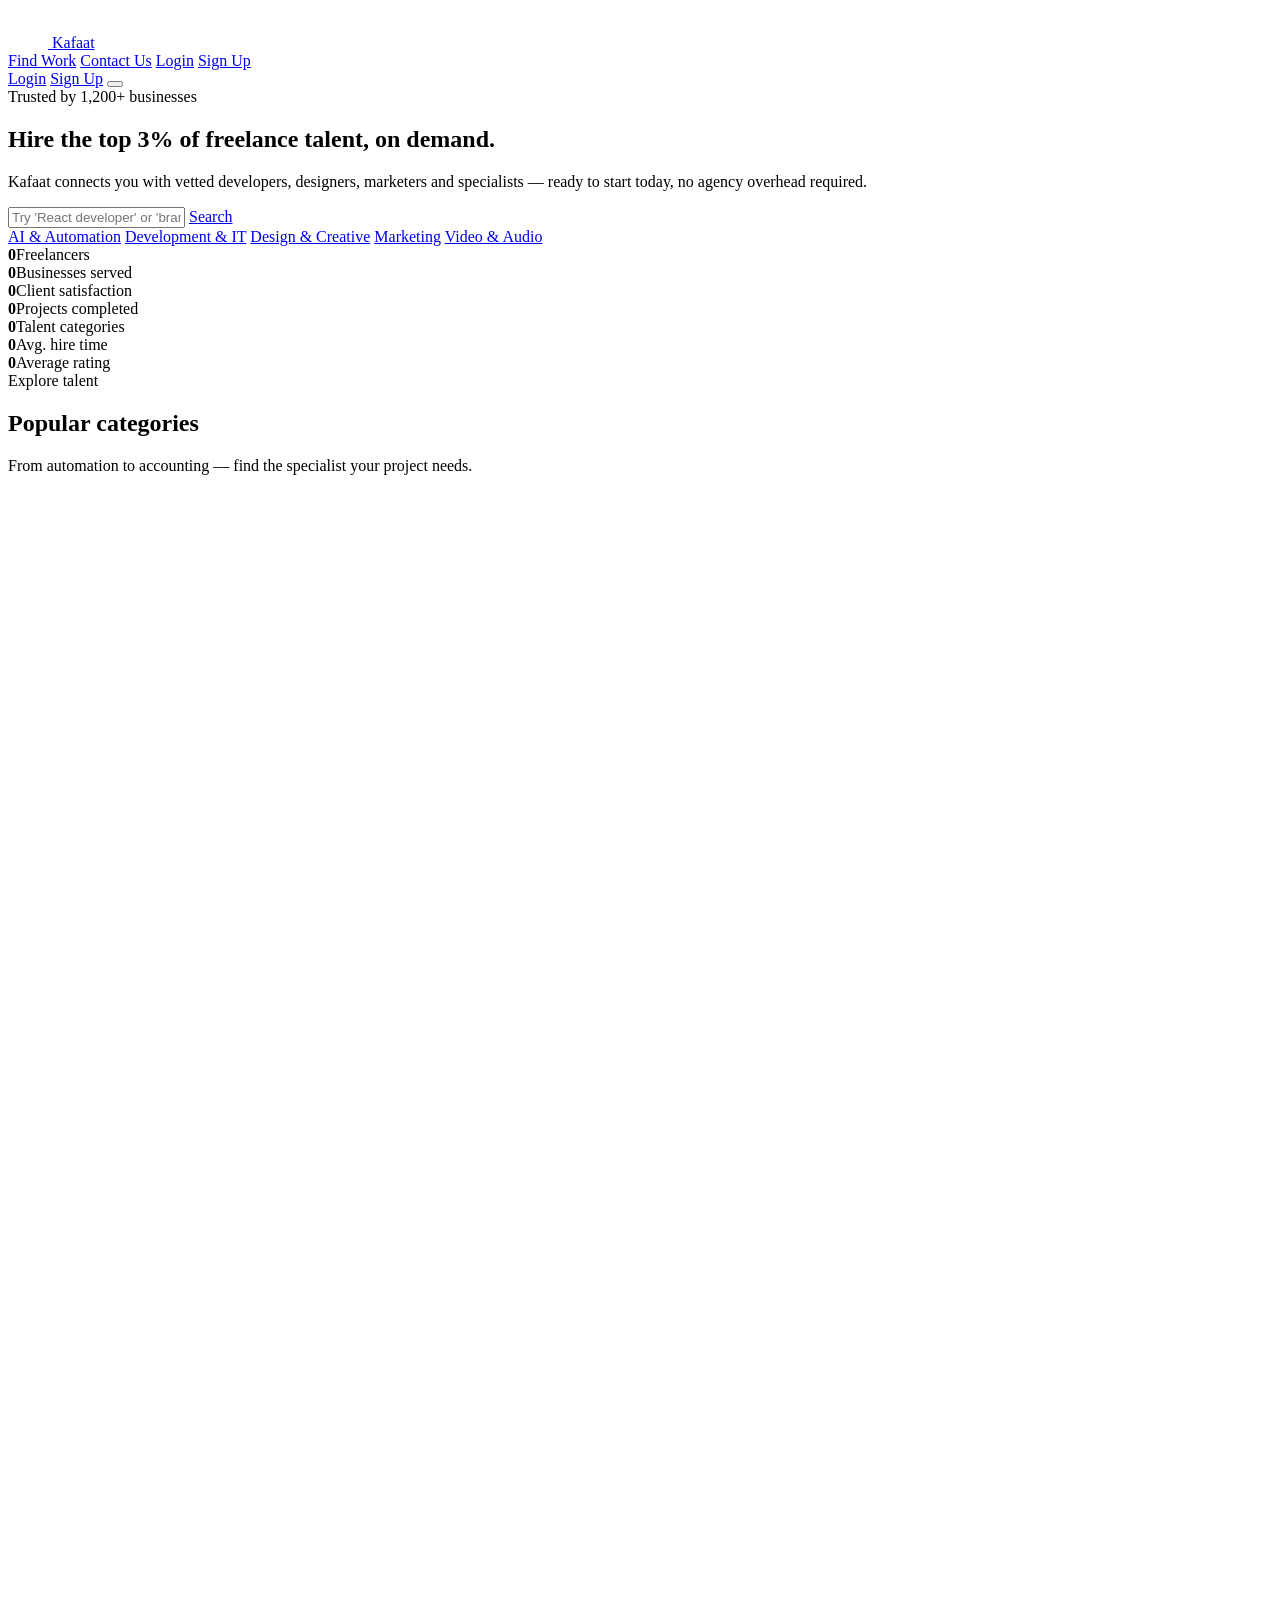
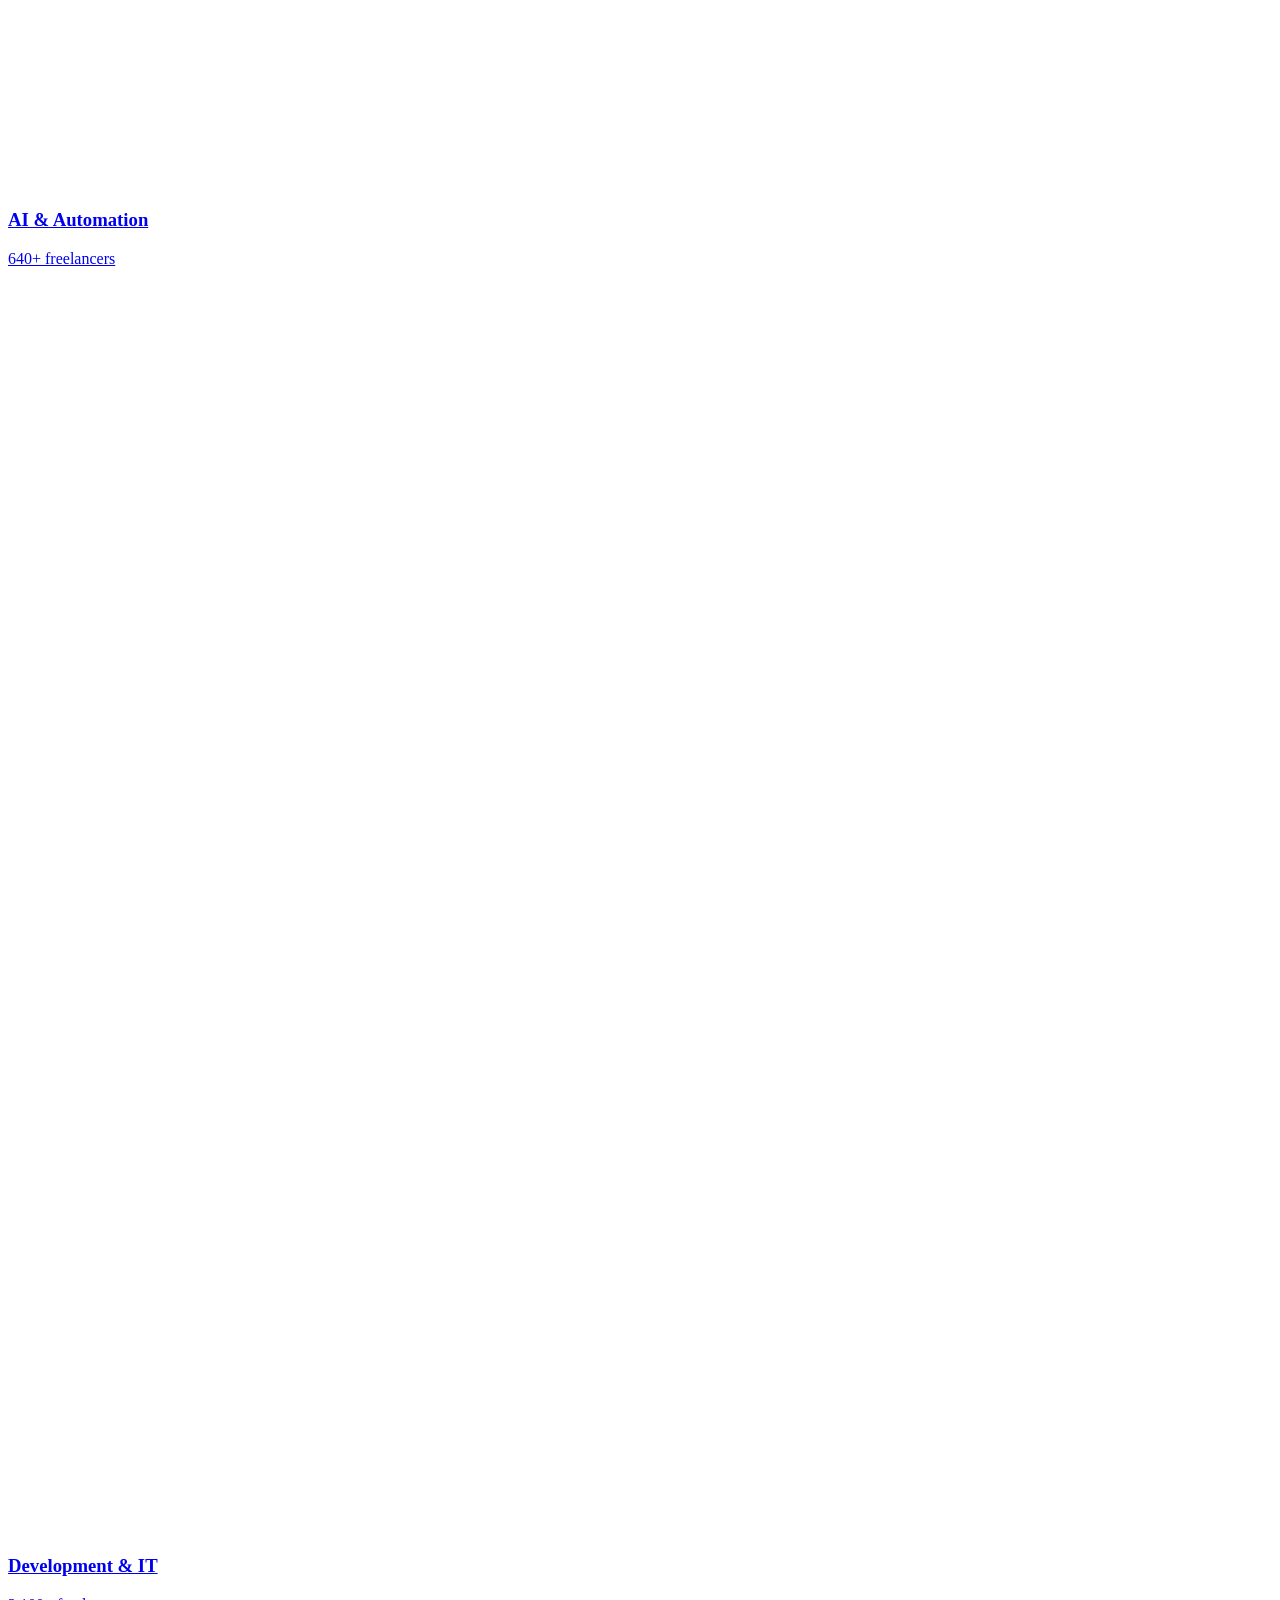
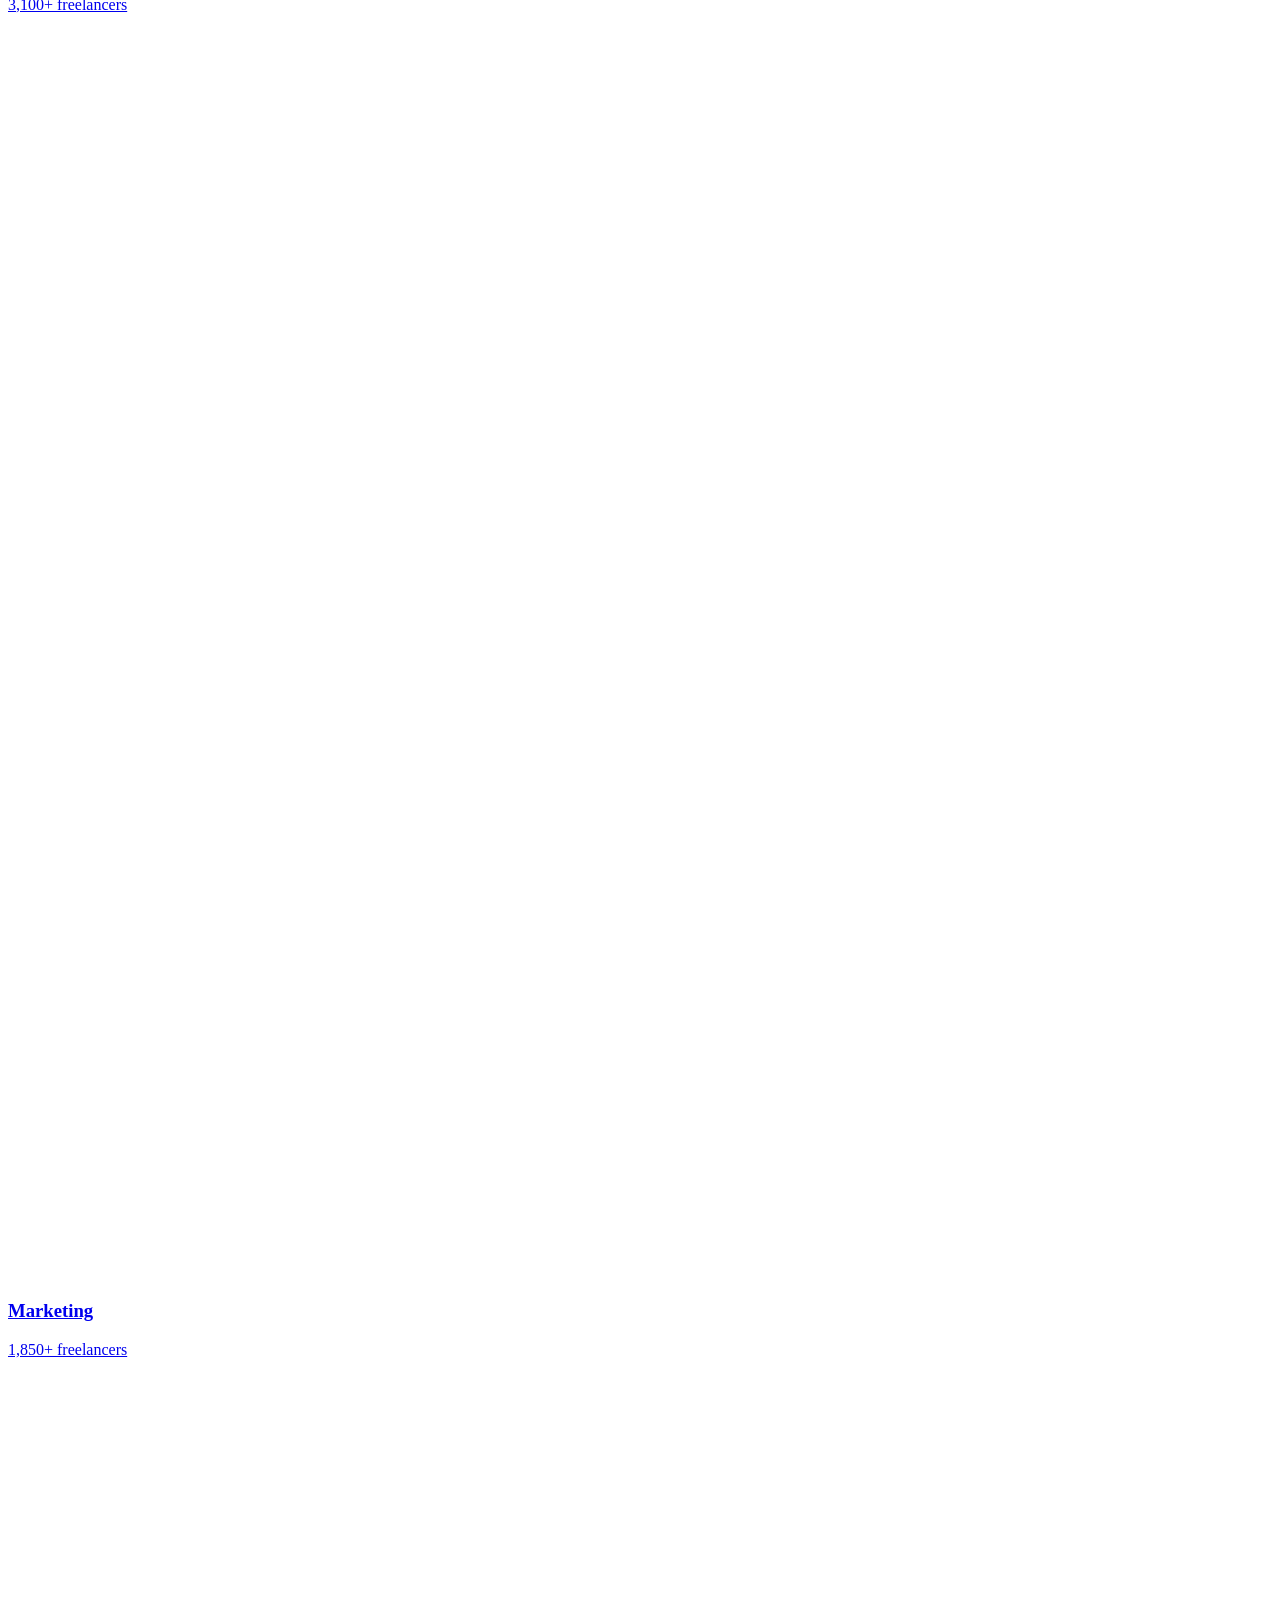
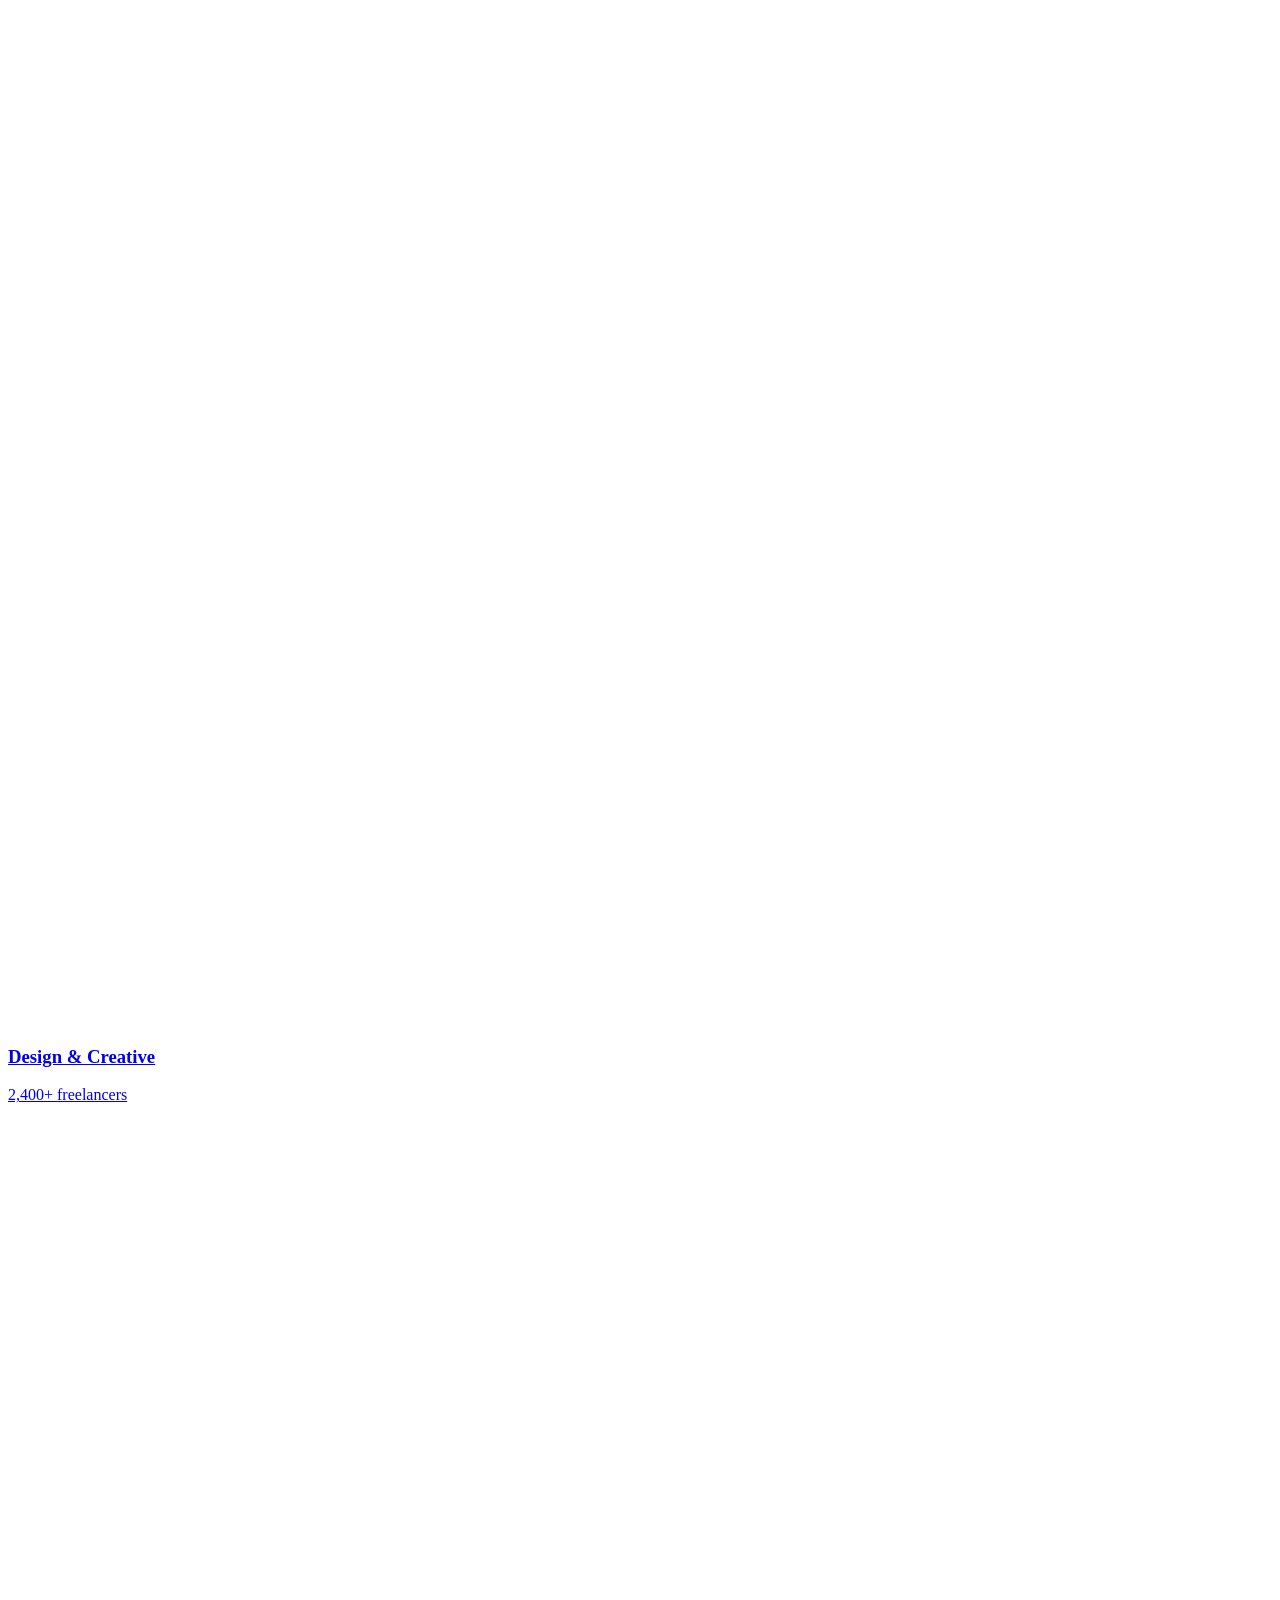
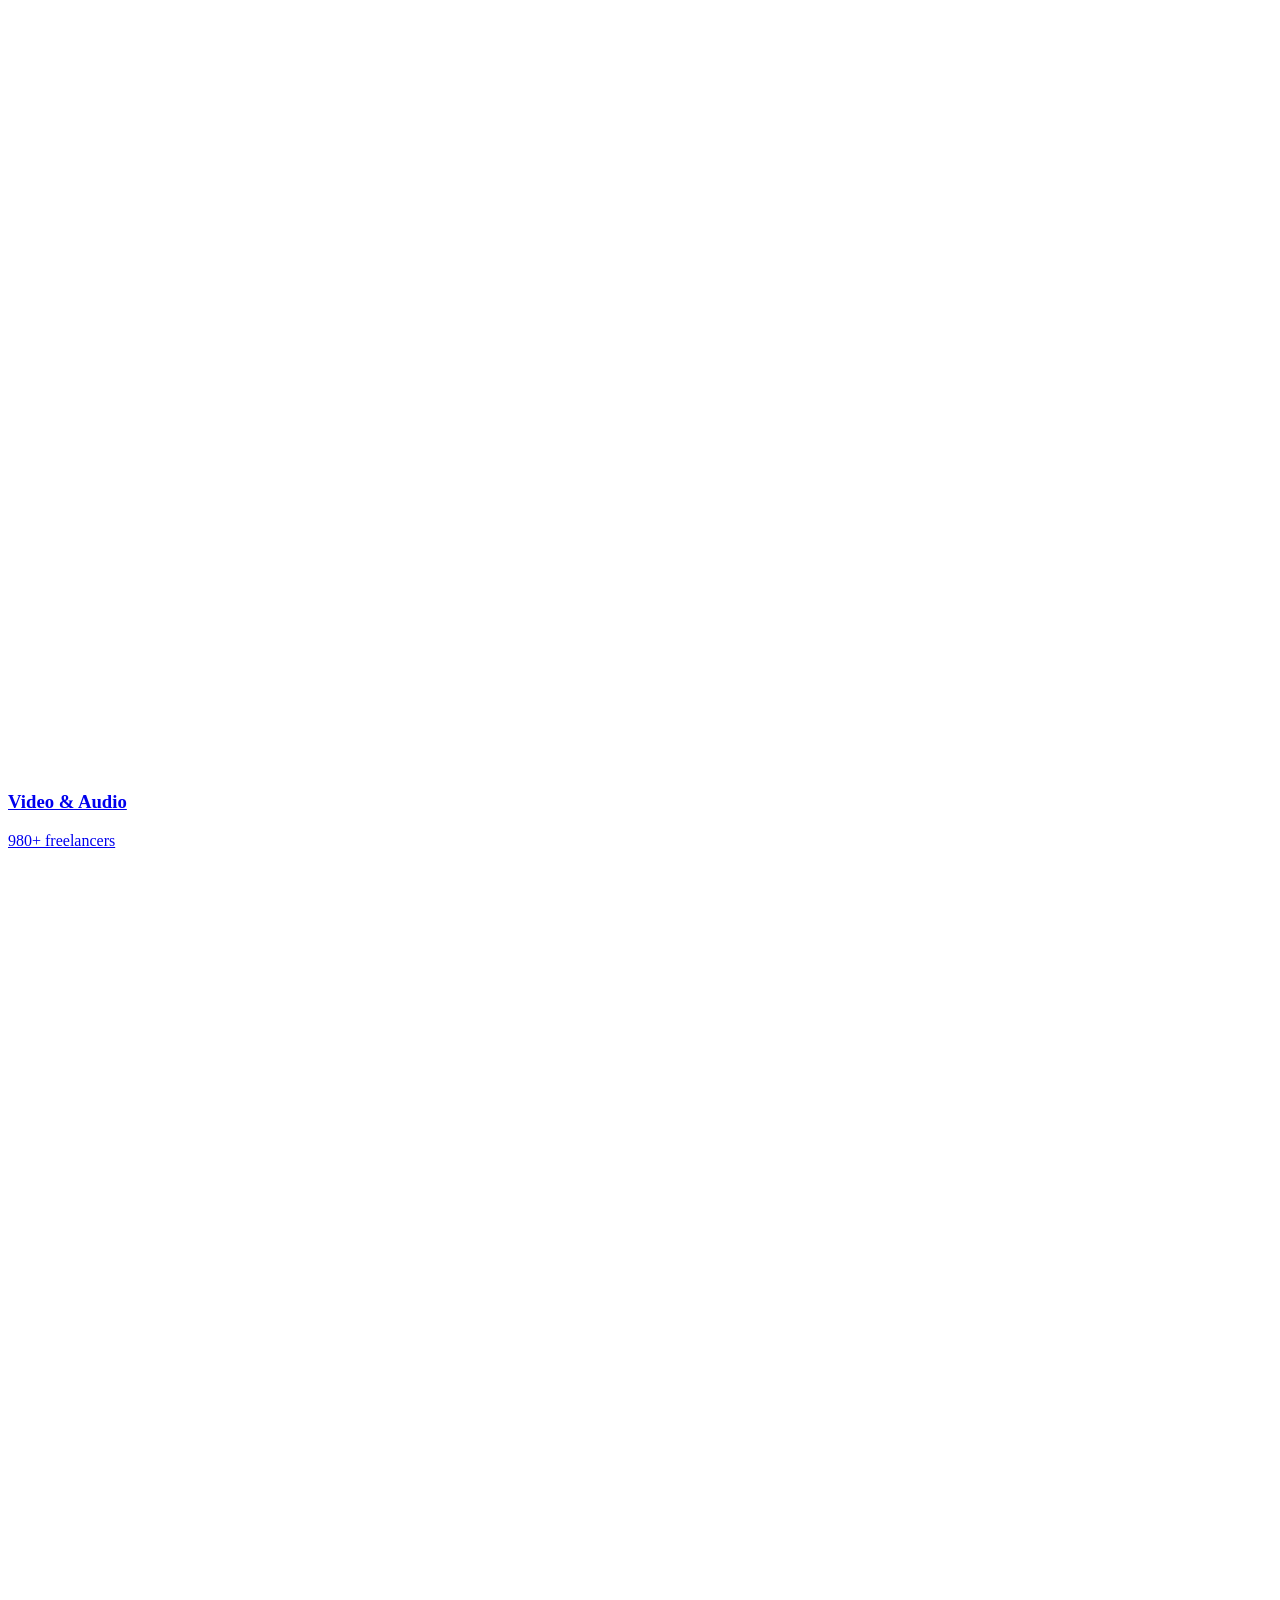
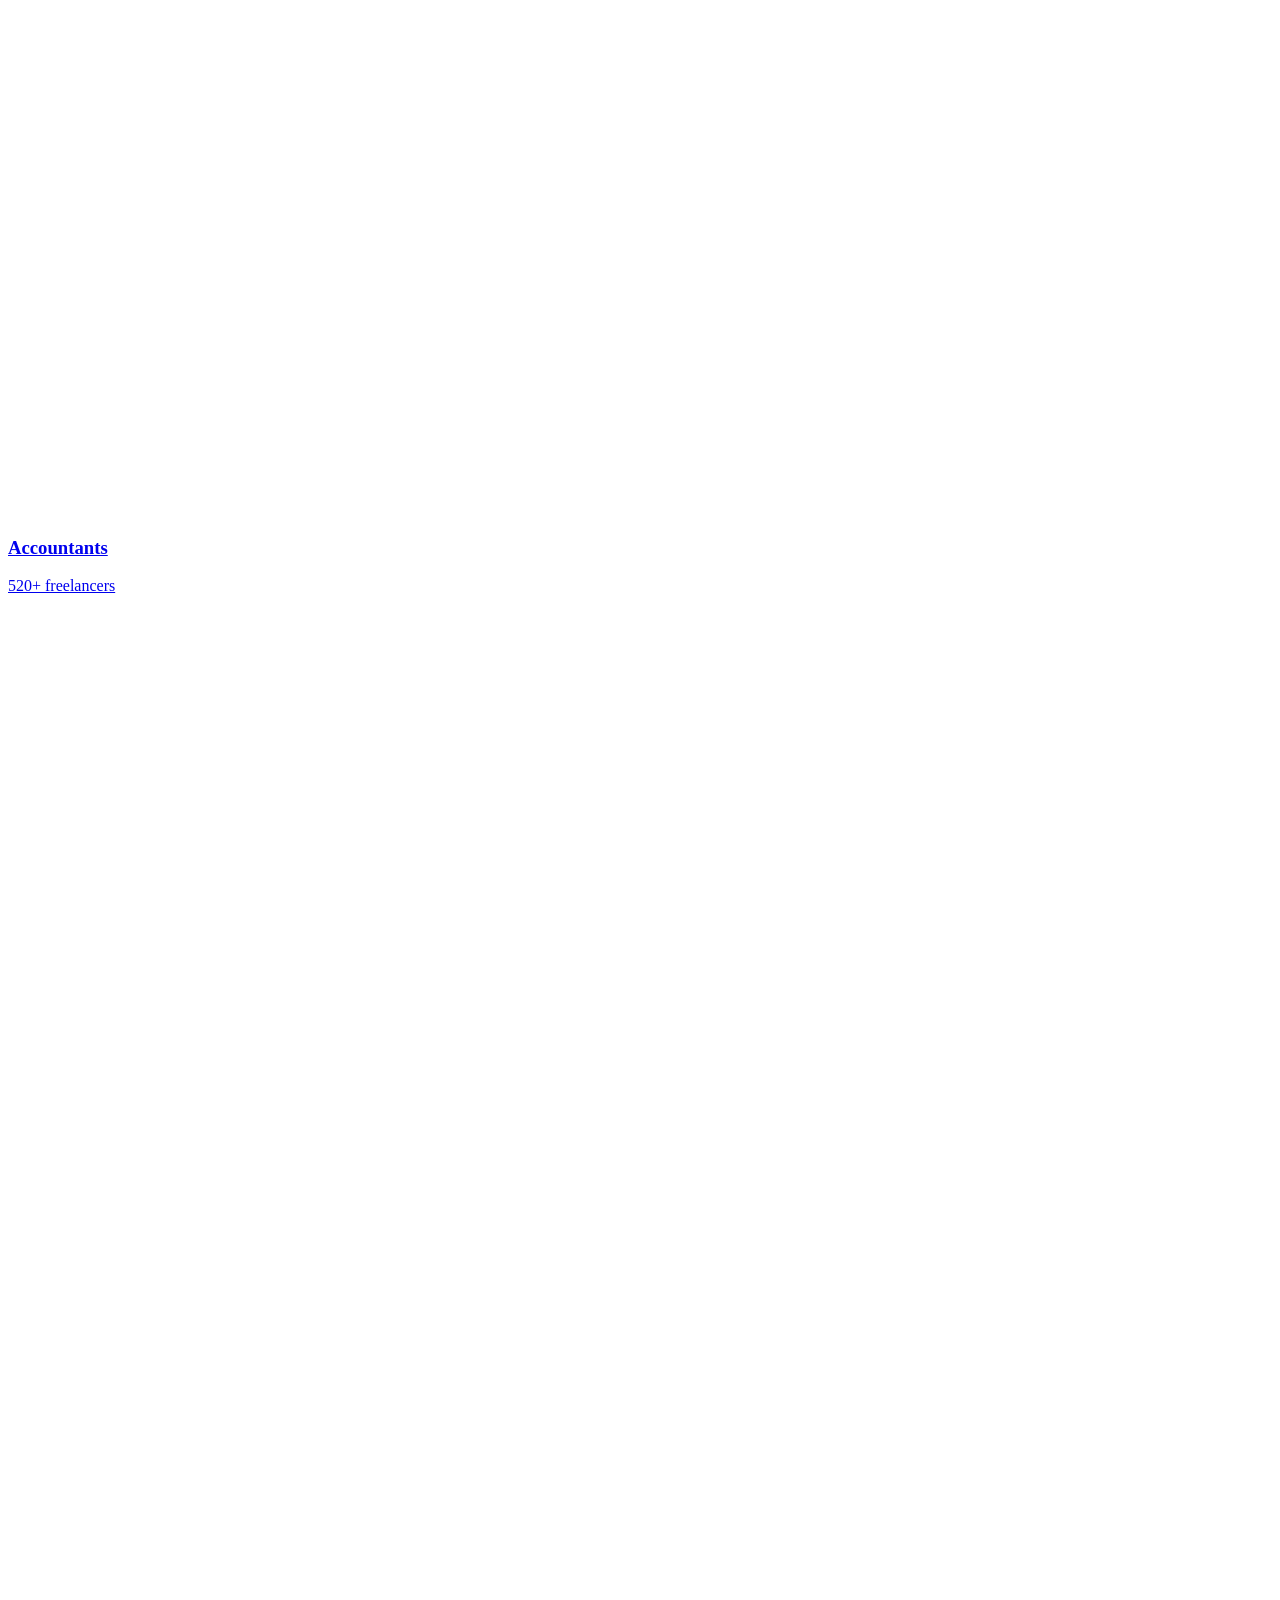
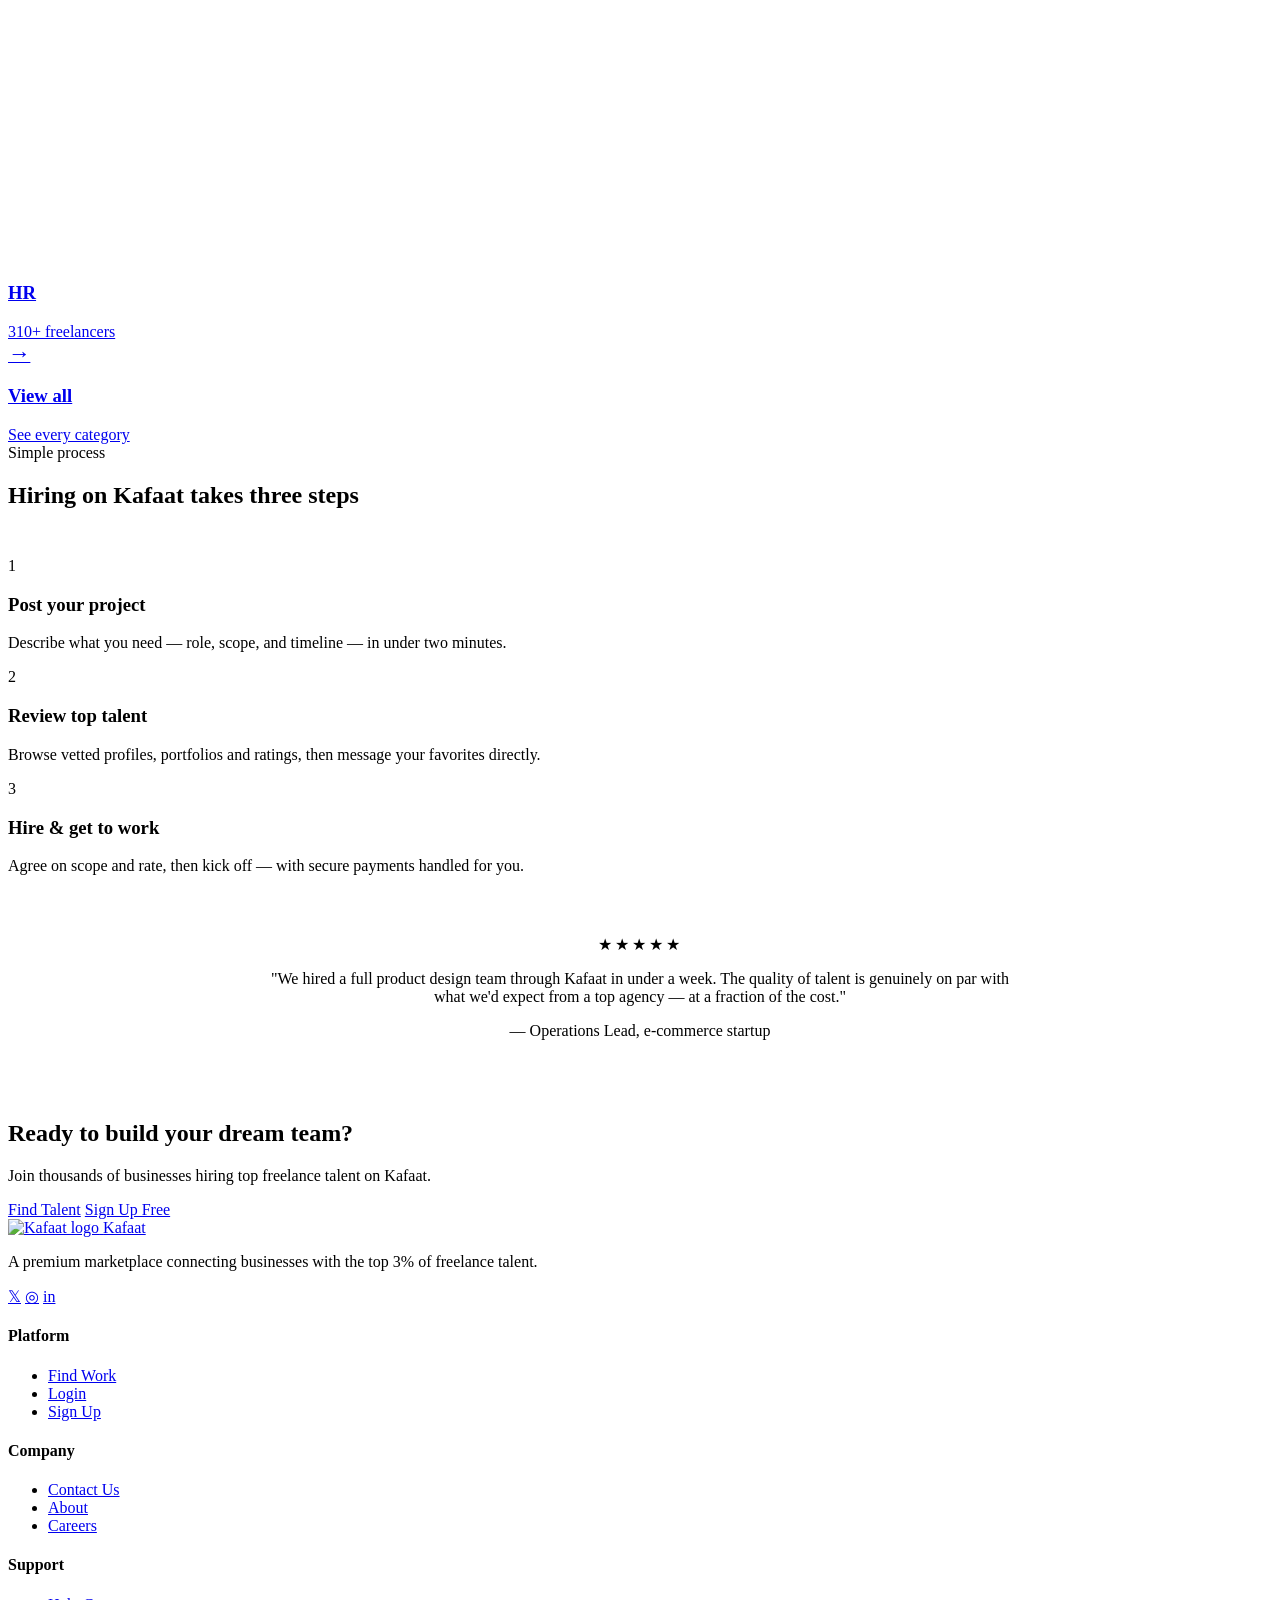
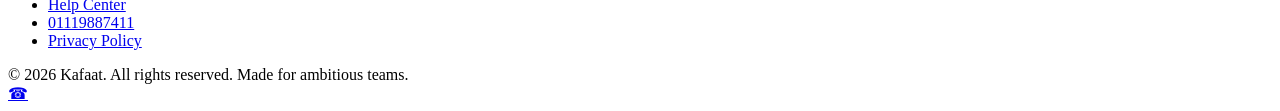
==== index.html @ eb17665e "Add files via upload" ====
<!DOCTYPE html>
<html lang="en">
<head>
<meta charset="UTF-8">
<meta name="viewport" content="width=device-width, initial-scale=1.0">
<title>Kafaat — Hire top freelance talent</title>
<meta name="description" content="Kafaat connects businesses with vetted freelance talent across development, design, marketing, AI and more.">
<link rel="icon" type="image/svg+xml" href="logo.svg">
<link rel="stylesheet" href="style.css">
</head>
<body>

<!-- ============ HEADER ============ -->
<header class="site-header" id="siteHeader">
  <div class="container header-inner">
    <a href="index.html" class="brand">
      <img src="Images/Kaf_Logo.png" alt="Kafaat logo" class="brand-logo" width="40" height="40">
      <span class="brand-name">Kafaat</span>
    </a>

    <nav class="nav-links" id="navLinks">
      <a href="find-work.html">Find Work</a>
      <a href="contact.html">Contact Us</a>
      <a href="login.html">Login</a>
      <a href="login.html#signup">Sign Up</a>
    </nav>

    <div class="header-actions">
      <a href="login.html" class="btn btn-ghost">Login</a>
      <a href="login.html#signup" class="btn btn-primary">Sign Up</a>
      <button class="menu-toggle" id="menuToggle" aria-label="Toggle menu" aria-expanded="false">
        <span></span><span></span><span></span>
      </button>
    </div>
  </div>
</header>

<!-- ============ HERO ============ -->
<section class="hero">
  <div class="container hero-inner">
    <span class="eyebrow fade-up">Trusted by 1,200+ businesses</span>
    <h1 class="fade-up">Hire the top 3% of freelance talent, on demand.</h1>
    <p class="lead fade-up">Kafaat connects you with vetted developers, designers, marketers and specialists —
      ready to start today, no agency overhead required.</p>

    <div class="hero-search fade-up">
      <input type="text" placeholder="Try 'React developer' or 'brand designer'">
      <a href="find-work.html" class="btn btn-primary">Search</a>
    </div>

    <div class="hero-tags fade-up">
      <a href="find-work.html" class="hero-tag">AI & Automation</a>
      <a href="find-work.html" class="hero-tag">Development & IT</a>
      <a href="find-work.html" class="hero-tag">Design & Creative</a>
      <a href="find-work.html" class="hero-tag">Marketing</a>
      <a href="find-work.html" class="hero-tag">Video & Audio</a>
    </div>

    <div class="hero-stats fade-up">
      <div class="hero-stat"><b data-count-to="12000" data-suffix="+">0</b><span>Freelancers</span></div>
      <div class="hero-stat"><b data-count-to="1200" data-suffix="+">0</b><span>Businesses served</span></div>
      <div class="hero-stat"><b data-count-to="98" data-suffix="%">0</b><span>Client satisfaction</span></div>
    </div>
  </div>
</section>

<!-- ============ STAT STRIP ============ -->
<div class="container">
  <div class="stat-strip fade-up">
    <div class="stat"><b data-count-to="45000" data-suffix="+">0</b><span>Projects completed</span></div>
    <div class="stat"><b data-count-to="7" data-suffix="">0</b><span>Talent categories</span></div>
    <div class="stat"><b data-count-to="24" data-suffix="h">0</b><span>Avg. hire time</span></div>
    <div class="stat"><b data-count-to="4.9" data-suffix="/5">0</b><span>Average rating</span></div>
  </div>
</div>

<!-- ============ POPULAR CATEGORIES ============ -->
<section class="section">
  <div class="container">
    <div class="text-center center-narrow fade-up" style="margin-bottom:48px;">
      <span class="eyebrow">Explore talent</span>
      <h2>Popular categories</h2>
      <p class="muted">From automation to accounting — find the specialist your project needs.</p>
    </div>

    <div class="category-grid">
      <a href="find-work.html" class="category-card fade-up">
        <div class="category-icon">
          <svg viewBox="0 0 24 24" fill="none" stroke-width="1.8" stroke-linecap="round" stroke-linejoin="round"><rect x="7" y="7" width="10" height="10" rx="2"/><path d="M12 2v3M12 19v3M2 12h3M19 12h3M4.9 4.9l2.1 2.1M17 17l2.1 2.1M19.1 4.9 17 7M7 17l-2.1 2.1"/></svg>
        </div>
        <h3>AI & Automation</h3>
        <span class="category-count">640+ freelancers</span>
      </a>
      <a href="find-work.html" class="category-card fade-up">
        <div class="category-icon">
          <svg viewBox="0 0 24 24" fill="none" stroke-width="1.8" stroke-linecap="round" stroke-linejoin="round"><path d="M8 9l-4 3 4 3M16 9l4 3-4 3M13.5 6l-3 12"/></svg>
        </div>
        <h3>Development & IT</h3>
        <span class="category-count">3,100+ freelancers</span>
      </a>
      <a href="find-work.html" class="category-card fade-up">
        <div class="category-icon">
          <svg viewBox="0 0 24 24" fill="none" stroke-width="1.8" stroke-linecap="round" stroke-linejoin="round"><path d="M4 5h11l5 4v10H4z"/><path d="M4 5v14M9 9h6M9 13h6"/></svg>
        </div>
        <h3>Marketing</h3>
        <span class="category-count">1,850+ freelancers</span>
      </a>
      <a href="find-work.html" class="category-card fade-up">
        <div class="category-icon">
          <svg viewBox="0 0 24 24" fill="none" stroke-width="1.8" stroke-linecap="round" stroke-linejoin="round"><path d="M12 3l1.8 4.6L18 9l-4.2 1.4L12 15l-1.8-4.6L6 9l4.2-1.4z"/><path d="M19 15l.9 2.1L22 18l-2.1.9L19 21l-.9-2.1L16 18l2.1-.9z"/></svg>
        </div>
        <h3>Design & Creative</h3>
        <span class="category-count">2,400+ freelancers</span>
      </a>
      <a href="find-work.html" class="category-card fade-up">
        <div class="category-icon">
          <svg viewBox="0 0 24 24" fill="none" stroke-width="1.8" stroke-linecap="round" stroke-linejoin="round"><rect x="3" y="5" width="18" height="12" rx="2"/><path d="M9 21h6M12 17v4"/><path d="M10 9l4 2-4 2z"/></svg>
        </div>
        <h3>Video & Audio</h3>
        <span class="category-count">980+ freelancers</span>
      </a>
      <a href="find-work.html" class="category-card fade-up">
        <div class="category-icon">
          <svg viewBox="0 0 24 24" fill="none" stroke-width="1.8" stroke-linecap="round" stroke-linejoin="round"><rect x="5" y="3" width="14" height="18" rx="2"/><path d="M9 7h6M9 11h6M9 15h3"/></svg>
        </div>
        <h3>Accountants</h3>
        <span class="category-count">520+ freelancers</span>
      </a>
      <a href="find-work.html" class="category-card fade-up">
        <div class="category-icon">
          <svg viewBox="0 0 24 24" fill="none" stroke-width="1.8" stroke-linecap="round" stroke-linejoin="round"><circle cx="9" cy="8" r="3"/><path d="M2 20c0-3.3 3-6 7-6s7 2.7 7 6"/><circle cx="18" cy="9" r="2.4"/><path d="M16.3 13.2c2.6.3 4.7 2.4 4.7 5.3"/></svg>
        </div>
        <h3>HR</h3>
        <span class="category-count">310+ freelancers</span>
      </a>
      <a href="find-work.html" class="category-card fade-up">
        <div class="icon-box" style="margin:0 auto 18px;background:transparent;border:1px dashed var(--border-strong);">
          <span style="font-size:1.4rem;color:var(--gold-bright);">→</span>
        </div>
        <h3>View all</h3>
        <span class="category-count">See every category</span>
      </a>
    </div>
  </div>
</section>

<!-- ============ HOW IT WORKS ============ -->
<section class="section" style="padding-top:0;">
  <div class="container">
    <div class="text-center center-narrow fade-up" style="margin-bottom:48px;">
      <span class="eyebrow">Simple process</span>
      <h2>Hiring on Kafaat takes three steps</h2>
    </div>
    <div class="grid grid-3">
      <div class="card glossy fade-up">
        <div class="step-num">1</div>
        <h3>Post your project</h3>
        <p class="small muted">Describe what you need — role, scope, and timeline — in under two minutes.</p>
      </div>
      <div class="card glossy fade-up">
        <div class="step-num">2</div>
        <h3>Review top talent</h3>
        <p class="small muted">Browse vetted profiles, portfolios and ratings, then message your favorites directly.</p>
      </div>
      <div class="card glossy fade-up">
        <div class="step-num">3</div>
        <h3>Hire & get to work</h3>
        <p class="small muted">Agree on scope and rate, then kick off — with secure payments handled for you.</p>
      </div>
    </div>
  </div>
</section>

<!-- ============ TESTIMONIAL ============ -->
<section class="section" style="padding-top:0;">
  <div class="container">
    <div class="card glossy fade-up" style="max-width:760px;margin:0 auto;padding:44px;text-align:center;">
      <div style="color:var(--gold-bright);letter-spacing:3px;margin-bottom:14px;">★★★★★</div>
      <p class="lead" style="font-family:var(--font-display);font-weight:500;color:var(--white);">
        "We hired a full product design team through Kafaat in under a week. The quality of talent is genuinely
        on par with what we'd expect from a top agency — at a fraction of the cost."
      </p>
      <p class="small muted mt-0">— Operations Lead, e-commerce startup</p>
    </div>
  </div>
</section>

<!-- ============ CTA ============ -->
<section class="cta-strip">
  <div class="container center-narrow fade-up">
    <h2>Ready to build your dream team?</h2>
    <p class="muted">Join thousands of businesses hiring top freelance talent on Kafaat.</p>
    <div class="hero-actions">
      <a href="find-work.html" class="btn btn-primary btn-lg">Find Talent</a>
      <a href="login.html#signup" class="btn btn-outline btn-lg">Sign Up Free</a>
    </div>
  </div>
</section>

<!-- ============ FOOTER ============ -->
<footer class="site-footer">
  <div class="container footer-grid">
    <div>
      <a href="index.html" class="brand">
        <img src="logo.svg" alt="Kafaat logo" class="brand-logo" width="36" height="36">
        <span class="brand-name">Kafaat</span>
      </a>
      <p class="footer-tagline">A premium marketplace connecting businesses with the top 3% of freelance talent.</p>
      <div class="footer-social">
        <a href="#" aria-label="Twitter / X">𝕏</a>
        <a href="#" aria-label="Instagram">◎</a>
        <a href="#" aria-label="LinkedIn">in</a>
      </div>
    </div>
    <div>
      <h4>Platform</h4>
      <ul>
        <li><a href="find-work.html">Find Work</a></li>
        <li><a href="login.html">Login</a></li>
        <li><a href="login.html#signup">Sign Up</a></li>
      </ul>
    </div>
    <div>
      <h4>Company</h4>
      <ul>
        <li><a href="contact.html">Contact Us</a></li>
        <li><a href="#">About</a></li>
        <li><a href="#">Careers</a></li>
      </ul>
    </div>
    <div>
      <h4>Support</h4>
      <ul>
        <li><a href="contact.html">Help Center</a></li>
        <li><a href="tel:01119887411">01119887411</a></li>
        <li><a href="#">Privacy Policy</a></li>
      </ul>
    </div>
  </div>
  <div class="container footer-bottom">
    <span>© 2026 Kafaat. All rights reserved.</span>
    <span>Made for ambitious teams.</span>
  </div>
</footer>

<a class="wa-float" href="https://wa.me/201119887411" target="_blank" rel="noopener" aria-label="WhatsApp">☎</a>

<script src="script.js"></script>
</body>
</html>
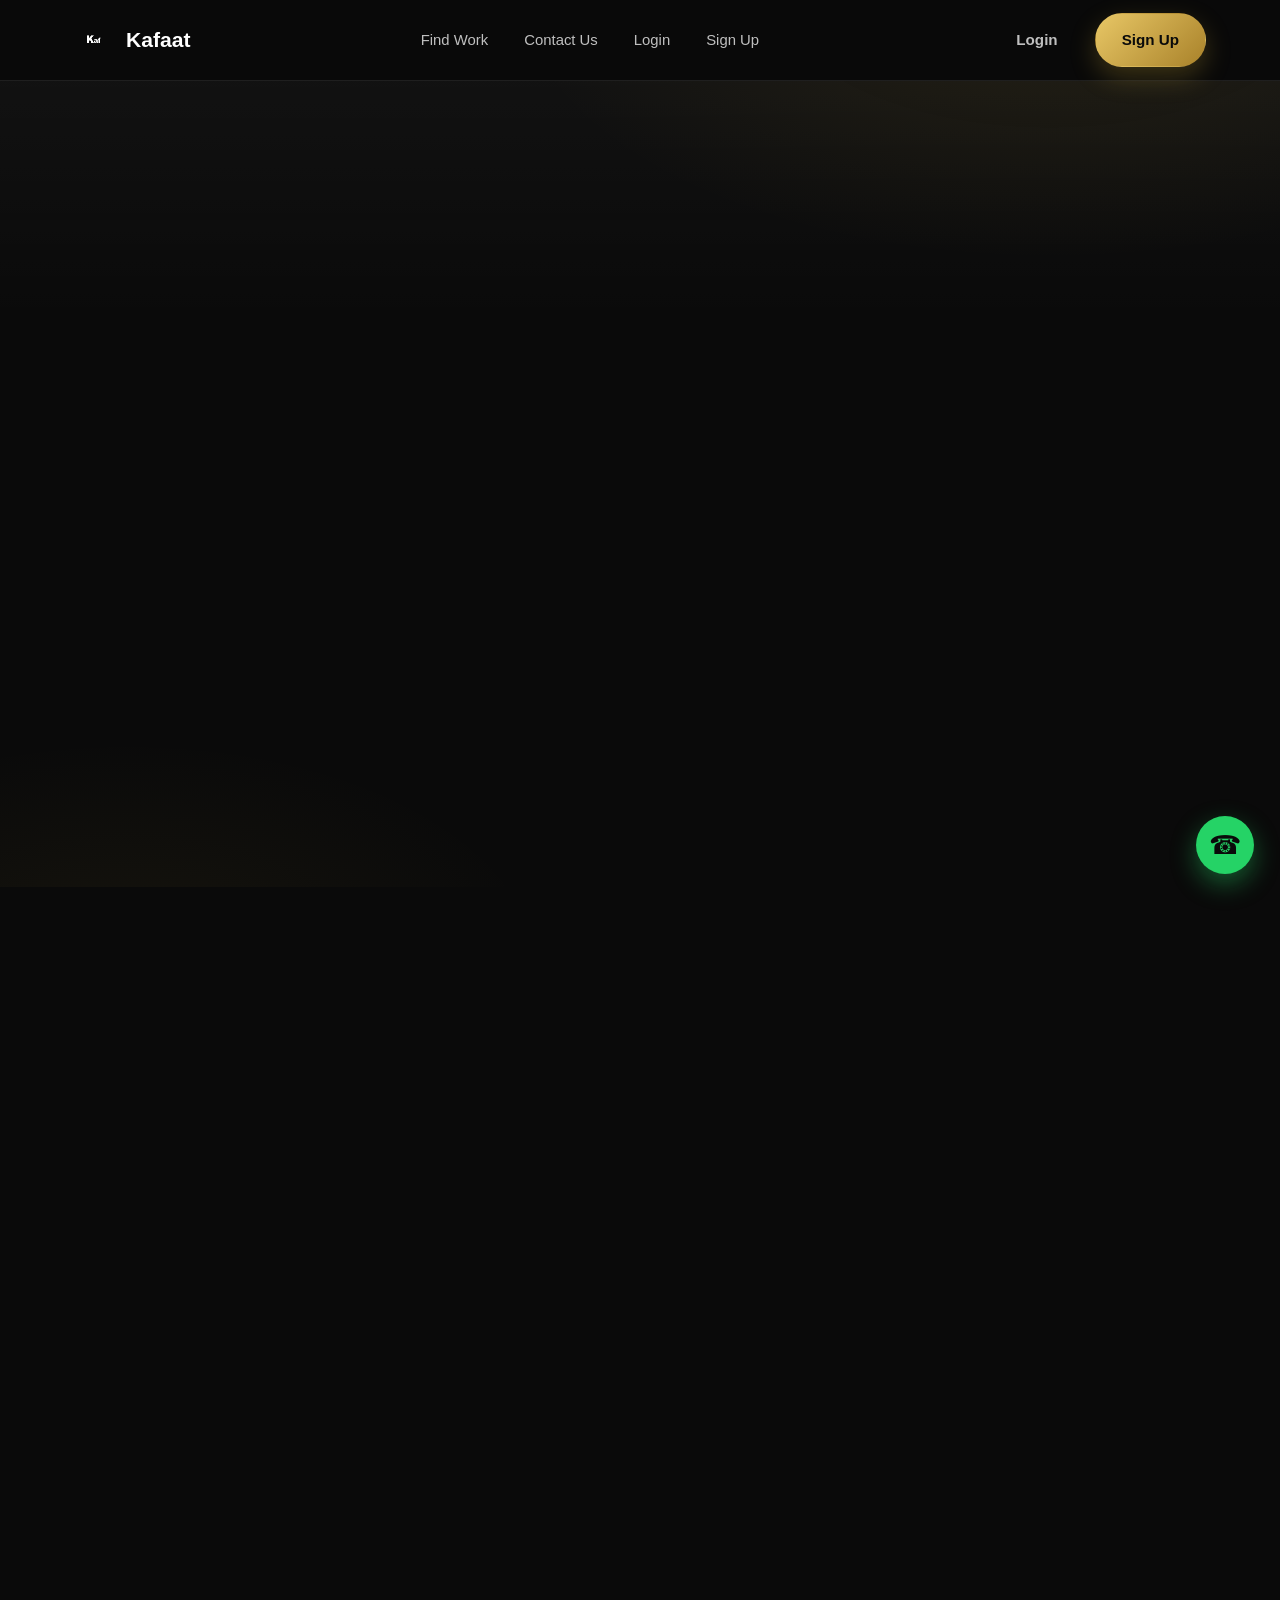
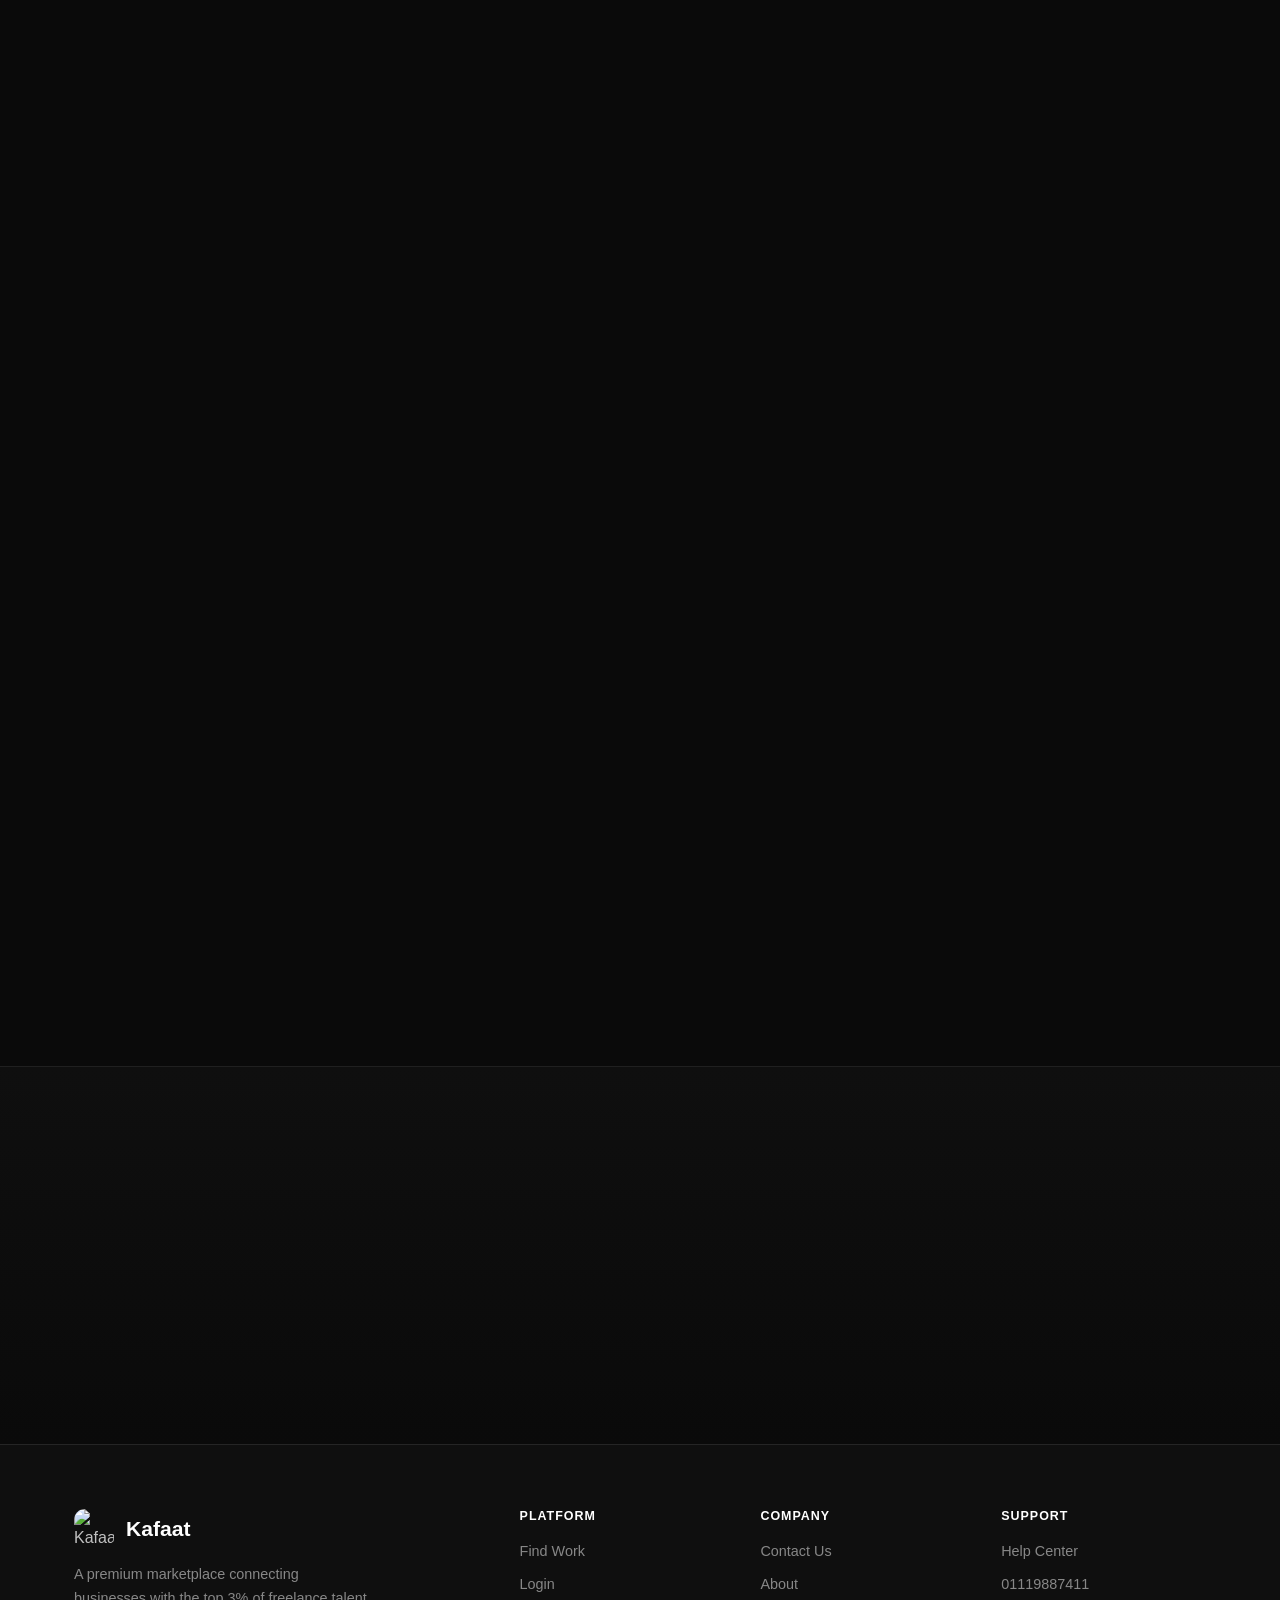
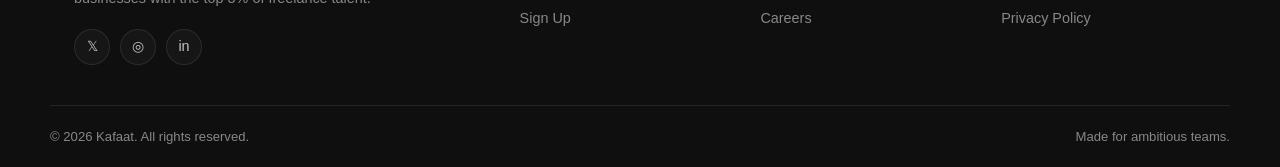
==== commit 1c6de13a: "Fix stylesheet link case sensitivity" ====
--- a/index.html
+++ b/index.html
@@ -6,7 +6,7 @@
 <title>Kafaat — Hire top freelance talent</title>
 <meta name="description" content="Kafaat connects businesses with vetted freelance talent across development, design, marketing, AI and more.">
 <link rel="icon" type="image/svg+xml" href="logo.svg">
-<link rel="stylesheet" href="style.css">
+<link rel="stylesheet" href="Style.CSS">
 </head>
 <body>
 
@@ -247,4 +247,4 @@
 
 <script src="script.js"></script>
 </body>
-</html>+</html>
--- a/Style.CSS
+++ b/Style.CSS
@@ -0,0 +1,368 @@
+/* ============================================================
+   KAFAAT — Design System & Shared Styles
+   ============================================================ */
+@import url('https://fonts.googleapis.com/css2?family=Sora:wght@500;600;700;800&family=Inter:wght@400;500;600;700&display=swap');
+
+:root{
+  /* Color tokens — black glossy premium */
+  --bg:#0A0A0A;
+  --bg-soft:#0F0F0F;
+  --surface:#161616;
+  --surface-2:#1D1D1D;
+  --border:rgba(255,255,255,.09);
+  --border-strong:rgba(255,255,255,.16);
+
+  --gold:#D4AF37;
+  --gold-bright:#E8C766;
+  --gold-dark:#A9822A;
+  --emerald:#22C55E;
+  --emerald-tint:rgba(34,197,94,.12);
+
+  --white:#FFFFFF;
+  --text-soft:rgba(255,255,255,.74);
+  --text-faint:rgba(255,255,255,.5);
+
+  --font-display:'Sora', sans-serif;
+  --font-body:'Inter', sans-serif;
+
+  --max:1180px;
+  --radius-sm:10px;
+  --radius:16px;
+  --radius-lg:24px;
+  --shadow-sm:0 4px 16px rgba(0,0,0,.35);
+  --shadow:0 16px 40px rgba(0,0,0,.45);
+  --shadow-gold:0 10px 26px rgba(212,175,55,.25);
+}
+
+/* ---------- Reset ---------- */
+*,*::before,*::after{box-sizing:border-box;}
+html{scroll-behavior:smooth;}
+body{
+  margin:0;
+  font-family:var(--font-body);
+  color:var(--text-soft);
+  background:var(--bg);
+  line-height:1.65;
+  -webkit-font-smoothing:antialiased;
+  overflow-x:hidden;
+}
+img{max-width:100%;display:block;}
+a{color:inherit;text-decoration:none;}
+ul{list-style:none;margin:0;padding:0;}
+button{font-family:inherit;cursor:pointer;}
+input,select,textarea{font-family:inherit;}
+
+h1,h2,h3,h4{
+  font-family:var(--font-display);
+  color:var(--white);
+  margin:0 0 .5em;
+  font-weight:700;
+  line-height:1.18;
+  letter-spacing:-.01em;
+}
+h1{font-size:clamp(2.3rem,4.6vw,3.8rem);}
+h2{font-size:clamp(1.7rem,3.2vw,2.5rem);}
+h3{font-size:1.2rem;}
+p{margin:0 0 1em;}
+
+.container{max-width:var(--max);margin:0 auto;padding:0 24px;}
+.section{padding:96px 0;}
+.section-sm{padding:56px 0;}
+.text-center{text-align:center;}
+.muted{color:var(--text-faint);}
+.lead{font-size:1.12rem;color:var(--text-soft);}
+.center-narrow{max-width:640px;margin:0 auto;}
+
+.eyebrow{
+  display:inline-flex;align-items:center;gap:.5em;
+  font-size:.76rem;font-weight:700;letter-spacing:.1em;text-transform:uppercase;
+  color:var(--gold-bright);background:rgba(212,175,55,.1);border:1px solid rgba(212,175,55,.25);
+  padding:.45em 1em;border-radius:999px;margin-bottom:1.1em;
+}
+
+/* ---------- Glossy surface helper ---------- */
+.glossy{
+  position:relative;
+  background:linear-gradient(180deg,var(--surface-2),var(--surface));
+  border:1px solid var(--border);
+  overflow:hidden;
+}
+.glossy::before{
+  content:"";position:absolute;inset:0;
+  background:linear-gradient(120deg,rgba(255,255,255,.08) 0%,rgba(255,255,255,0) 32%);
+  pointer-events:none;
+}
+
+/* ---------- Buttons ---------- */
+.btn{
+  display:inline-flex;align-items:center;justify-content:center;gap:.55em;
+  padding:13px 26px;border-radius:999px;font-weight:600;font-size:.95rem;
+  border:1px solid transparent;transition:.2s ease;white-space:nowrap;font-family:var(--font-body);
+}
+.btn-lg{padding:16px 32px;font-size:1rem;}
+.btn-sm{padding:9px 18px;font-size:.85rem;}
+.btn-primary{
+  background:linear-gradient(135deg,var(--gold-bright),var(--gold-dark));
+  color:#0A0A0A;box-shadow:var(--shadow-gold);
+}
+.btn-primary:hover{transform:translateY(-2px);box-shadow:0 14px 32px rgba(212,175,55,.34);}
+.btn-outline{background:transparent;border-color:var(--border-strong);color:var(--white);}
+.btn-outline:hover{border-color:var(--gold);color:var(--gold-bright);}
+.btn-ghost{background:transparent;color:var(--text-soft);}
+.btn-ghost:hover{color:var(--white);}
+.btn-block{width:100%;}
+.btn-whatsapp{background:#25D366;color:#0A0A0A;font-weight:700;}
+.btn-whatsapp:hover{background:#1fb857;transform:translateY(-2px);}
+
+/* ============================================================
+   NAVBAR
+   ============================================================ */
+.site-header{
+  position:sticky;top:0;z-index:100;
+  background:rgba(10,10,10,.82);
+  backdrop-filter:blur(14px);
+  border-bottom:1px solid var(--border);
+  transition:box-shadow .2s,border-color .2s;
+}
+.site-header.is-scrolled{box-shadow:0 10px 30px rgba(0,0,0,.5);border-bottom-color:var(--border-strong);}
+.header-inner{display:flex;align-items:center;justify-content:space-between;height:80px;gap:20px;}
+
+.brand{display:flex;align-items:center;gap:12px;flex-shrink:0;}
+.brand-logo{width:40px;height:40px;border-radius:11px;flex-shrink:0;}
+.brand-name{font-family:var(--font-display);font-size:1.32rem;font-weight:700;color:var(--white);white-space:nowrap;}
+
+.nav-links{display:flex;align-items:center;gap:4px;}
+.nav-links a{
+  padding:10px 16px;border-radius:8px;font-weight:500;font-size:.93rem;color:var(--text-soft);
+  transition:.15s;position:relative;
+}
+.nav-links a:hover,.nav-links a.active{color:var(--white);background:rgba(255,255,255,.05);}
+.nav-links a.active{color:var(--gold-bright);}
+
+.header-actions{display:flex;align-items:center;gap:10px;}
+.menu-toggle{display:none;background:none;border:none;padding:8px;flex-direction:column;gap:5px;}
+.menu-toggle span{display:block;width:22px;height:2px;background:var(--white);border-radius:2px;}
+
+@media(max-width:960px){
+  .nav-links{
+    position:fixed;inset:80px 0 0 0;background:var(--bg-soft);flex-direction:column;
+    align-items:stretch;padding:18px;gap:2px;transform:translateY(-10px);
+    opacity:0;pointer-events:none;transition:.2s;border-top:1px solid var(--border);overflow:auto;
+  }
+  .nav-links.open{opacity:1;pointer-events:auto;transform:translateY(0);}
+  .nav-links a{padding:16px;font-size:1.05rem;border-radius:10px;}
+  .menu-toggle{display:flex;}
+  .header-actions .btn-ghost{display:none;}
+}
+@media(max-width:480px){
+  .header-actions .btn-primary{padding:10px 16px;font-size:.84rem;}
+}
+
+/* ============================================================
+   HERO
+   ============================================================ */
+.hero{
+  position:relative;padding:100px 0 70px;overflow:hidden;
+  background:
+    radial-gradient(900px 460px at 82% -12%, rgba(212,175,55,.10) 0%, transparent 60%),
+    radial-gradient(700px 380px at 10% 110%, rgba(212,175,55,.06) 0%, transparent 60%),
+    var(--bg);
+}
+.hero::after{
+  content:"";position:absolute;inset:0;pointer-events:none;
+  background:linear-gradient(180deg,rgba(255,255,255,.03),transparent 30%);
+}
+.hero-inner{position:relative;z-index:1;max-width:760px;margin:0 auto;text-align:center;}
+.hero-actions{display:flex;gap:14px;justify-content:center;flex-wrap:wrap;margin-top:8px;}
+
+/* Search bar (Upwork-style) */
+.hero-search{
+  display:flex;align-items:center;gap:8px;max-width:560px;margin:32px auto 0;
+  background:var(--surface);border:1px solid var(--border-strong);border-radius:999px;
+  padding:6px 6px 6px 22px;box-shadow:var(--shadow-sm);
+}
+.hero-search input{
+  flex:1;background:transparent;border:none;color:var(--white);font-size:.95rem;padding:10px 0;
+}
+.hero-search input:focus{outline:none;}
+.hero-search input::placeholder{color:var(--text-faint);}
+
+.hero-tags{display:flex;gap:10px;justify-content:center;flex-wrap:wrap;margin-top:18px;}
+.hero-tag{
+  font-size:.8rem;color:var(--text-faint);border:1px solid var(--border);padding:6px 14px;border-radius:999px;
+  transition:.15s;
+}
+.hero-tag:hover{color:var(--gold-bright);border-color:rgba(212,175,55,.4);}
+
+.hero-stats{
+  display:flex;justify-content:center;gap:56px;margin-top:64px;flex-wrap:wrap;
+}
+.hero-stat b{display:block;font-family:var(--font-display);font-size:1.9rem;color:var(--white);font-weight:700;}
+.hero-stat span{font-size:.84rem;color:var(--text-faint);}
+
+/* ---------- fade-up animation ---------- */
+.fade-up{opacity:0;transform:translateY(22px);transition:opacity .6s ease,transform .6s ease;}
+.fade-up.in-view{opacity:1;transform:none;}
+
+/* ============================================================
+   CARDS / GRIDS
+   ============================================================ */
+.grid{display:grid;gap:24px;}
+.grid-3{grid-template-columns:repeat(3,1fr);}
+.grid-4{grid-template-columns:repeat(4,1fr);}
+@media(max-width:900px){.grid-3,.grid-4{grid-template-columns:repeat(2,1fr);}}
+@media(max-width:560px){.grid-3,.grid-4{grid-template-columns:1fr;}}
+
+.card{
+  background:var(--surface);border:1px solid var(--border);border-radius:var(--radius);
+  padding:28px;transition:.25s ease;
+}
+.card:hover{border-color:var(--border-strong);transform:translateY(-4px);box-shadow:var(--shadow);}
+.icon-box{
+  width:50px;height:50px;border-radius:13px;background:rgba(212,175,55,.1);
+  border:1px solid rgba(212,175,55,.22);
+  display:flex;align-items:center;justify-content:center;margin-bottom:16px;color:var(--gold-bright);
+}
+.icon-box svg{width:24px;height:24px;}
+
+.step-num{
+  width:44px;height:44px;border-radius:50%;background:var(--surface-2);border:1px solid var(--border-strong);
+  color:var(--gold-bright);display:flex;align-items:center;justify-content:center;font-weight:700;
+  font-family:var(--font-display);margin-bottom:16px;
+}
+
+/* ============================================================
+   CATEGORY CARDS (Find Work page)
+   ============================================================ */
+.category-grid{display:grid;grid-template-columns:repeat(4,1fr);gap:22px;}
+@media(max-width:940px){.category-grid{grid-template-columns:repeat(3,1fr);}}
+@media(max-width:680px){.category-grid{grid-template-columns:repeat(2,1fr);}}
+@media(max-width:420px){.category-grid{grid-template-columns:1fr;}}
+
+.category-card{
+  position:relative;background:linear-gradient(165deg,var(--surface-2),var(--surface));
+  border:1px solid var(--border);border-radius:var(--radius-lg);padding:30px 24px;
+  text-align:center;transition:.25s ease;overflow:hidden;cursor:pointer;
+}
+.category-card::before{
+  content:"";position:absolute;inset:0;opacity:0;transition:.25s;
+  background:radial-gradient(220px 160px at 50% 0%, rgba(212,175,55,.16), transparent 70%);
+}
+.category-card:hover{border-color:rgba(212,175,55,.4);transform:translateY(-6px);box-shadow:var(--shadow);}
+.category-card:hover::before{opacity:1;}
+.category-icon{
+  width:64px;height:64px;border-radius:50%;margin:0 auto 18px;
+  background:var(--surface);border:1px solid rgba(212,175,55,.28);
+  display:flex;align-items:center;justify-content:center;position:relative;z-index:1;
+  transition:.25s;
+}
+.category-card:hover .category-icon{background:rgba(212,175,55,.12);border-color:var(--gold);}
+.category-icon svg{width:28px;height:28px;stroke:var(--gold-bright);}
+.category-card h3{position:relative;z-index:1;font-size:1.05rem;margin-bottom:6px;}
+.category-count{position:relative;z-index:1;font-size:.82rem;color:var(--text-faint);}
+
+/* ============================================================
+   FORMS (Login / Signup / Contact)
+   ============================================================ */
+.field{margin-bottom:18px;}
+.field label{display:block;font-weight:600;font-size:.86rem;color:var(--white);margin-bottom:7px;}
+.field input,.field select,.field textarea{
+  width:100%;padding:13px 15px;border:1px solid var(--border-strong);border-radius:10px;
+  font-size:.95rem;color:var(--white);background:var(--bg-soft);transition:.15s;
+}
+.field input:focus,.field select:focus,.field textarea:focus{
+  outline:none;border-color:var(--gold);box-shadow:0 0 0 3px rgba(212,175,55,.14);
+}
+.field input::placeholder,.field textarea::placeholder{color:var(--text-faint);}
+.field textarea{resize:vertical;min-height:110px;}
+.form-msg{padding:12px 16px;border-radius:10px;font-size:.88rem;font-weight:600;margin-bottom:16px;display:none;}
+.form-msg.show{display:block;}
+.form-msg.error{background:rgba(220,80,80,.12);color:#F09090;border:1px solid rgba(220,80,80,.28);}
+.form-msg.success{background:var(--emerald-tint);color:#6EE7A0;border:1px solid rgba(34,197,94,.28);}
+
+.auth-wrap{
+  min-height:calc(100vh - 80px);display:flex;align-items:center;justify-content:center;
+  padding:60px 20px;
+  background:radial-gradient(800px 460px at 20% 0%, rgba(212,175,55,.08) 0%, transparent 60%), var(--bg);
+}
+.auth-card{width:100%;max-width:440px;padding:40px;border-radius:var(--radius-lg);}
+.auth-tabs{display:flex;background:var(--bg-soft);border:1px solid var(--border);border-radius:999px;padding:4px;margin-bottom:26px;}
+.auth-tab{flex:1;text-align:center;padding:10px;border-radius:999px;font-weight:600;font-size:.9rem;border:none;background:transparent;color:var(--text-faint);}
+.auth-tab.active{background:var(--surface-2);color:var(--white);}
+.auth-panel{display:none;}
+.auth-panel.active{display:block;}
+.auth-foot{text-align:center;margin-top:16px;font-size:.88rem;color:var(--text-faint);}
+.auth-foot a{color:var(--gold-bright);font-weight:600;}
+
+/* ============================================================
+   CONTACT PAGE
+   ============================================================ */
+.contact-methods{display:grid;grid-template-columns:repeat(2,1fr);gap:22px;}
+@media(max-width:680px){.contact-methods{grid-template-columns:1fr;}}
+.contact-method{
+  display:flex;align-items:center;gap:18px;padding:26px;border-radius:var(--radius);
+}
+.contact-method .icon-box{margin-bottom:0;flex-shrink:0;width:56px;height:56px;}
+.contact-method h3{margin-bottom:3px;}
+.contact-method p{margin:0;font-size:.88rem;}
+.contact-method a.value{color:var(--gold-bright);font-weight:600;}
+
+/* ============================================================
+   TESTIMONIAL / STATS STRIP
+   ============================================================ */
+.stat-strip{
+  display:grid;grid-template-columns:repeat(4,1fr);gap:24px;
+  padding:44px 0;border-top:1px solid var(--border);border-bottom:1px solid var(--border);
+}
+@media(max-width:760px){.stat-strip{grid-template-columns:repeat(2,1fr);}}
+.stat-strip .stat b{display:block;font-family:var(--font-display);font-size:2rem;color:var(--white);}
+.stat-strip .stat span{font-size:.82rem;color:var(--text-faint);}
+
+/* ============================================================
+   CTA STRIP
+   ============================================================ */
+.cta-strip{
+  text-align:center;padding:80px 0;
+  background:linear-gradient(180deg,var(--bg-soft),var(--bg));
+  border-top:1px solid var(--border);
+}
+
+/* ============================================================
+   FOOTER
+   ============================================================ */
+.site-footer{background:var(--bg-soft);border-top:1px solid var(--border);padding-top:64px;}
+.footer-grid{display:grid;grid-template-columns:2fr 1fr 1fr 1fr;gap:36px;padding-bottom:40px;}
+@media(max-width:800px){.footer-grid{grid-template-columns:1fr 1fr;}}
+@media(max-width:480px){.footer-grid{grid-template-columns:1fr;}}
+.footer-tagline{max-width:300px;font-size:.9rem;margin-top:14px;color:var(--text-faint);}
+.footer-social{display:flex;gap:10px;margin-top:18px;}
+.footer-social a{
+  width:36px;height:36px;border-radius:50%;background:var(--surface);border:1px solid var(--border);
+  display:flex;align-items:center;justify-content:center;transition:.15s;font-size:.9rem;
+}
+.footer-social a:hover{border-color:var(--gold);color:var(--gold-bright);}
+.site-footer h4{color:var(--white);font-size:.78rem;text-transform:uppercase;letter-spacing:.08em;margin-bottom:16px;}
+.site-footer li{margin-bottom:10px;font-size:.9rem;color:var(--text-faint);}
+.site-footer a:hover{color:var(--white);}
+.footer-bottom{
+  border-top:1px solid var(--border);padding:20px 0;font-size:.82rem;color:var(--text-faint);
+  display:flex;justify-content:space-between;flex-wrap:wrap;gap:10px;
+}
+
+/* WhatsApp float */
+.wa-float{
+  position:fixed;bottom:26px;right:26px;z-index:200;
+  width:58px;height:58px;border-radius:50%;background:#25D366;color:#0A0A0A;
+  display:flex;align-items:center;justify-content:center;box-shadow:0 10px 26px rgba(37,211,102,.4);
+  font-size:1.6rem;transition:.2s;
+}
+.wa-float:hover{transform:scale(1.08);}
+
+/* Utility */
+.mt-0{margin-top:0;}
+.flex{display:flex;}
+.gap-2{gap:8px;}
+.gap-3{gap:12px;}
+.items-center{align-items:center;}
+.between{justify-content:space-between;}
+.small{font-size:.85rem;}
